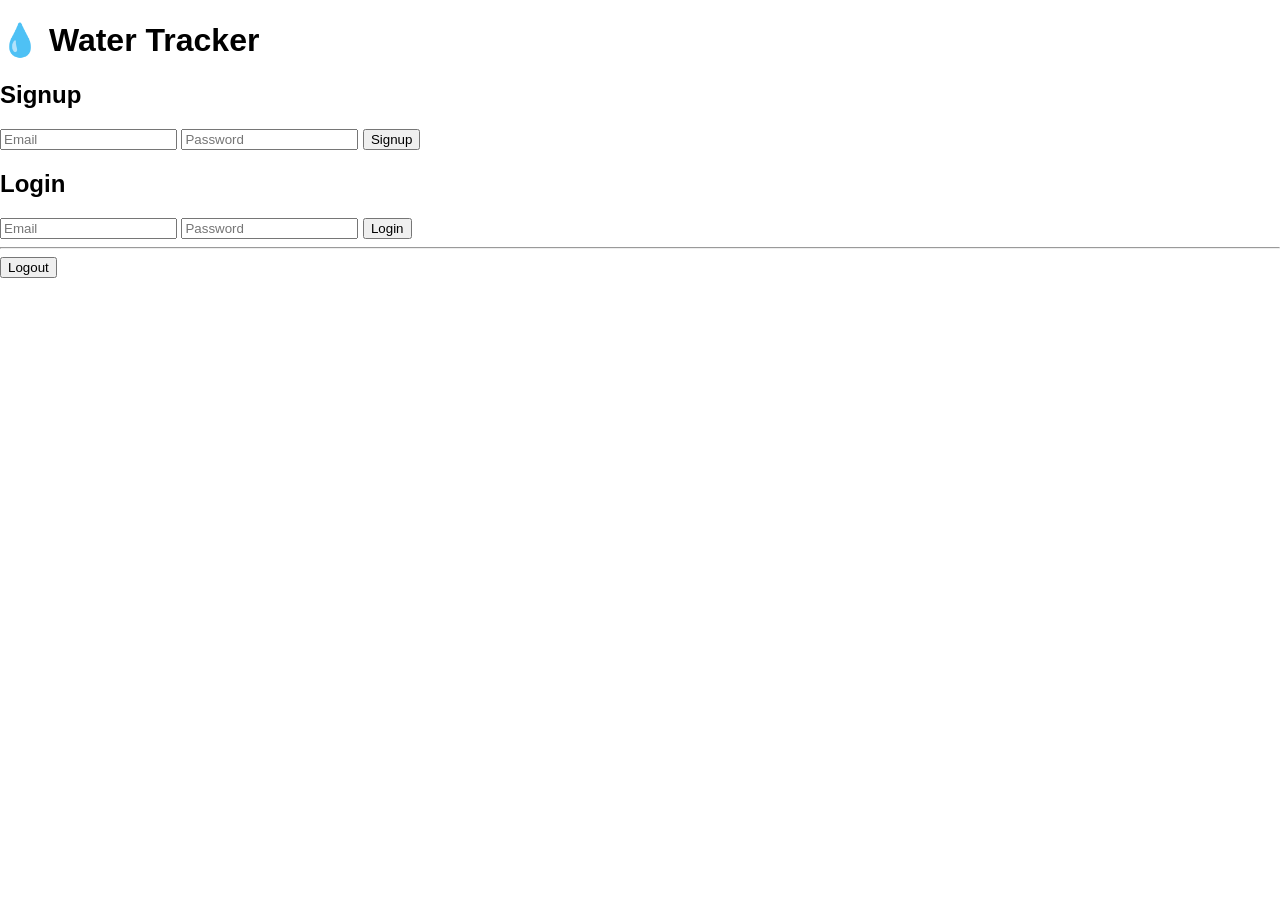
==== frontend/index.html @ 5bdaf6d4 "fix css path" ====
<!DOCTYPE html>
<html>
<head>
  <title>Water Tracker</title>
  <link rel="stylesheet" href="./style.css">
</head>
<body>

<h1>💧 Water Tracker</h1>

<h2>Signup</h2>
<input id="signupEmail" placeholder="Email">
<input id="signupPassword" type="password" placeholder="Password">
<button onclick="signup()">Signup</button>

<h2>Login</h2>
<input id="loginEmail" placeholder="Email">
<input id="loginPassword" type="password" placeholder="Password">
<button onclick="login()">Login</button>

<hr>
<div class="bar">
  <div id="fill"></div>
</div>
<div id="tracker" style="display:none;">
  <h2>Water Tracker</h2>
  <p id="progress">0 / 2000 ml</p>

  <button onclick="addWater(250)">+250 ml</button>
  <button onclick="addWater(500)">+500 ml</button>
</div>

<button onclick="logout()">Logout</button>

<script src="script.js"></script>
</body>
</html>
---- frontend/style.css ----
/* 🌍 GLOBAL */
body {
  margin: 0;
  font-family: Arial, sans-serif;
  background: url("https://media1.giphy.com/media/v1.Y2lkPTc5MGI3NjExbDByN2RqdjZmanpwd3g4eXh0a2hwcHE2YTJoa3ZjcXk3ZHVzYWFwNCZlcD12MV9pbnRlcm5hbF9naWZfYnlfaWQmY3Q9Zw/s1iF2QudmlgXIWMQf4/giphy.gif") no-repeat center center/cover;
}

/* 📦 LAYOUT */
.container {
  display: flex;
  flex-direction: column; /* 🔥 IMPORTANT */
  justify-content: center;
  align-items: center;
  height: 100vh;
}

/* 🧾 CARD */
.card {
  background: rgba(255, 255, 255, 0.6);
  backdrop-filter: blur(15px);
  padding: 30px;
  border-radius: 20px;
  width: 320px;
  text-align: center;
  box-shadow: 0 10px 30px rgba(0,0,0,0.2);
}

/* 🏷️ TITLE */
.title {
  font-style: italic;
  font-weight: 600;
  color: white;
  margin-bottom: 20px;
}
.title {
  text-shadow: 0 4px 20px rgba(0,0,0,0.5);
}
.title {
  font-family: 'Send Flowers', cursive;
  font-size: 42px;
  letter-spacing: 2px;
  text-align: center;
  color: white;
}

/* 🔤 INPUT FIELDS */
.card input {
  width: 250px;   /* 👉 EDIT WIDTH HERE */
  height: 40px;   /* 👉 EDIT HEIGHT HERE */
  margin: 10px 0;
  padding: 10px;
  border-radius: 10px;
  border: 1px solid #ccc;
}

/* 🔢 PERCENT TEXT */
#percent {
  font-size: 18px;
  font-weight: bold;
}

/* ⚙️ HEADER */
.header {
  display: flex;
  justify-content: space-between;
  align-items: center;
}

.settings-btn {
  border: none;
  background: none;
  font-size: 20px;
  cursor: pointer;
}

/* 📂 MENU */
.menu {
  display: none;
  margin: 10px 0;
}

.menu button {
  display: block;
  margin: 5px auto;
}

/* 🎉 GOAL MESSAGE */
#goalMsg {
  font-size: 16px;
  font-weight: bold;
  margin-top: 10px;
}
@keyframes shake {
  0% { transform: translateX(0); }
  25% { transform: translateX(-3px); }
  50% { transform: translateX(3px); }
  75% { transform: translateX(-3px); }
  100% { transform: translateX(0); }
}

.overfill {
  animation: shake 0.3s;
}

#floatingPercent {
  position: fixed;
  bottom: 20px;
  right: 20px;
  font-size: 26px;
  font-weight: bold;
  color: #004d40;
  background: rgba(255,255,255,0.6);
  padding: 10px 15px;
  border-radius: 15px;
}
#waterText {
  font-size: 20px;
  font-weight: bold;
  margin: 10px 0;
  color: #004d40;
}
.buttons button {
  margin: 8px;
  padding: 12px 18px;
  border: none;
  border-radius: 15px;
  background: #00bcd4;
  color: white;
  font-size: 15px;
  cursor: pointer;
  transition: 0.2s;
}

.buttons button:hover {
  background: #4dd0e1;
  transform: scale(1.05);
}
.login-card {
  background: rgba(255, 255, 255, 0.15);
  backdrop-filter: blur(20px);
  border-radius: 20px;
  padding: 30px;
  width: 320px;
  box-shadow: 0 8px 40px rgba(0,0,0,0.3);
}

/* ✨ TITLE */
.title {
  text-align: center;
  font-style: italic;
  font-weight: 600;
  font-size: 28px;
  color: white;
  margin-bottom: 20px;
  letter-spacing: 1px;
}

/* 🔤 INPUTS */
.login-card input {
  width: 100%;
  height: 45px;
  margin: 10px 0;
  padding: 10px;
  border-radius: 12px;
  border: none;
  outline: none;
  background: rgba(255,255,255,0.8);
}

/* 💙 BUTTONS */
.btn {
  width: 100%;
  padding: 12px;
  border-radius: 20px;
  border: none;
  background: #00bcd4;
  color: white;
  font-size: 15px;
  cursor: pointer;
  margin-top: 10px;
  transition: 0.25s;
}

.btn:hover {
  background: #4dd0e1;
  transform: scale(1.03);
}

.btn:active {
  background: #0288d1;
}

/* 🧾 STATUS */
#status {
  margin-top: 10px;
  font-weight: bold;
}
.login-card input:focus {
  box-shadow: 0 0 8px rgba(0,188,212,0.6);
}
/* 🎥 VIDEO BACKGROUND */
#bgVideo {
  position: fixed;
  top: 0;
  left: 0;
  width: 100%;
  height: 100%;
  object-fit: cover;
  z-index: -1;
}
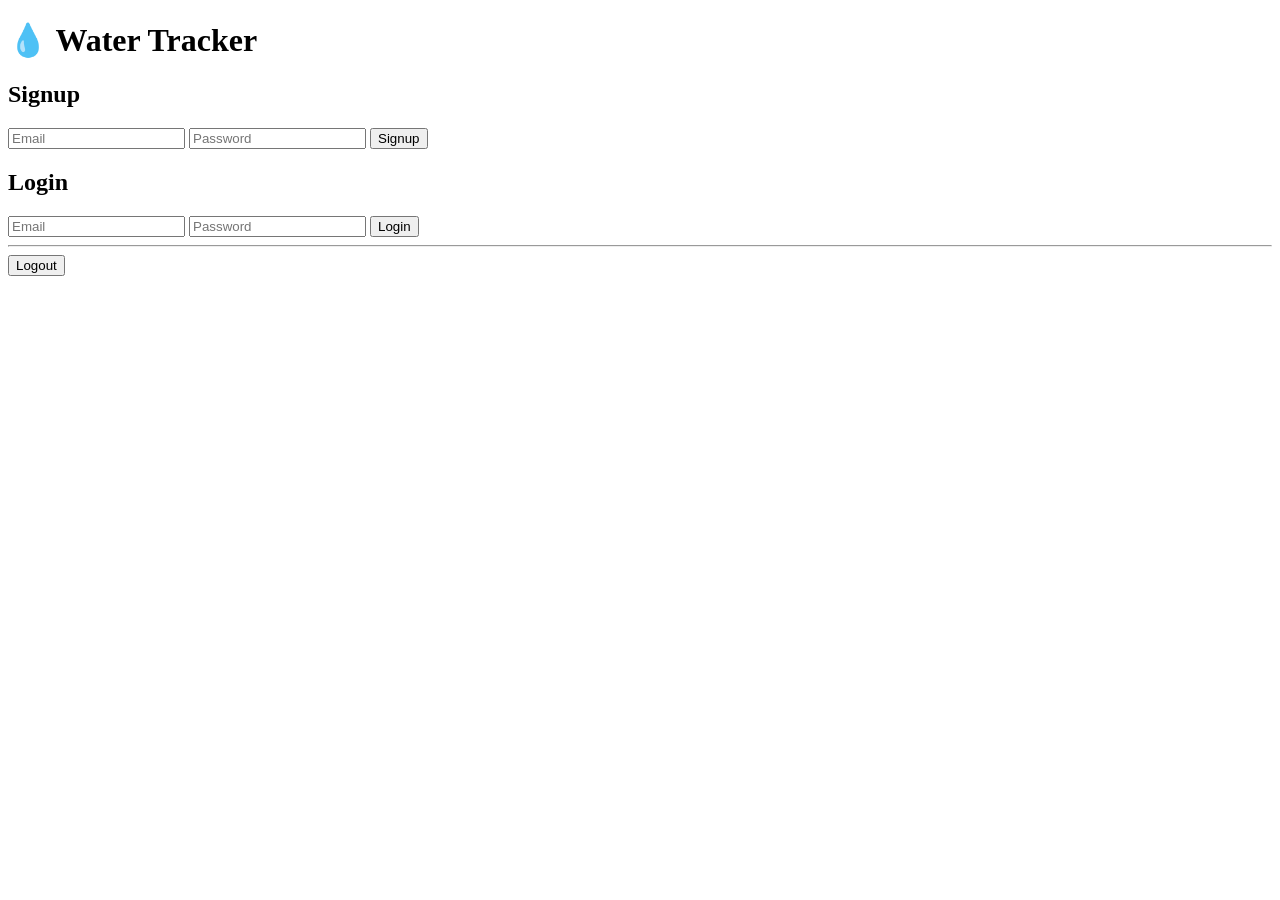
==== commit b73f9ac5: "PLEASE BE FINAL CSS ERROR" ====
--- a/frontend/index.html
+++ b/frontend/index.html
@@ -2,7 +2,7 @@
 <html>
 <head>
   <title>Water Tracker</title>
-  <link rel="stylesheet" href="./style.css">
+  <link rel="stylesheet" href="/style.css">
 </head>
 <body>
 
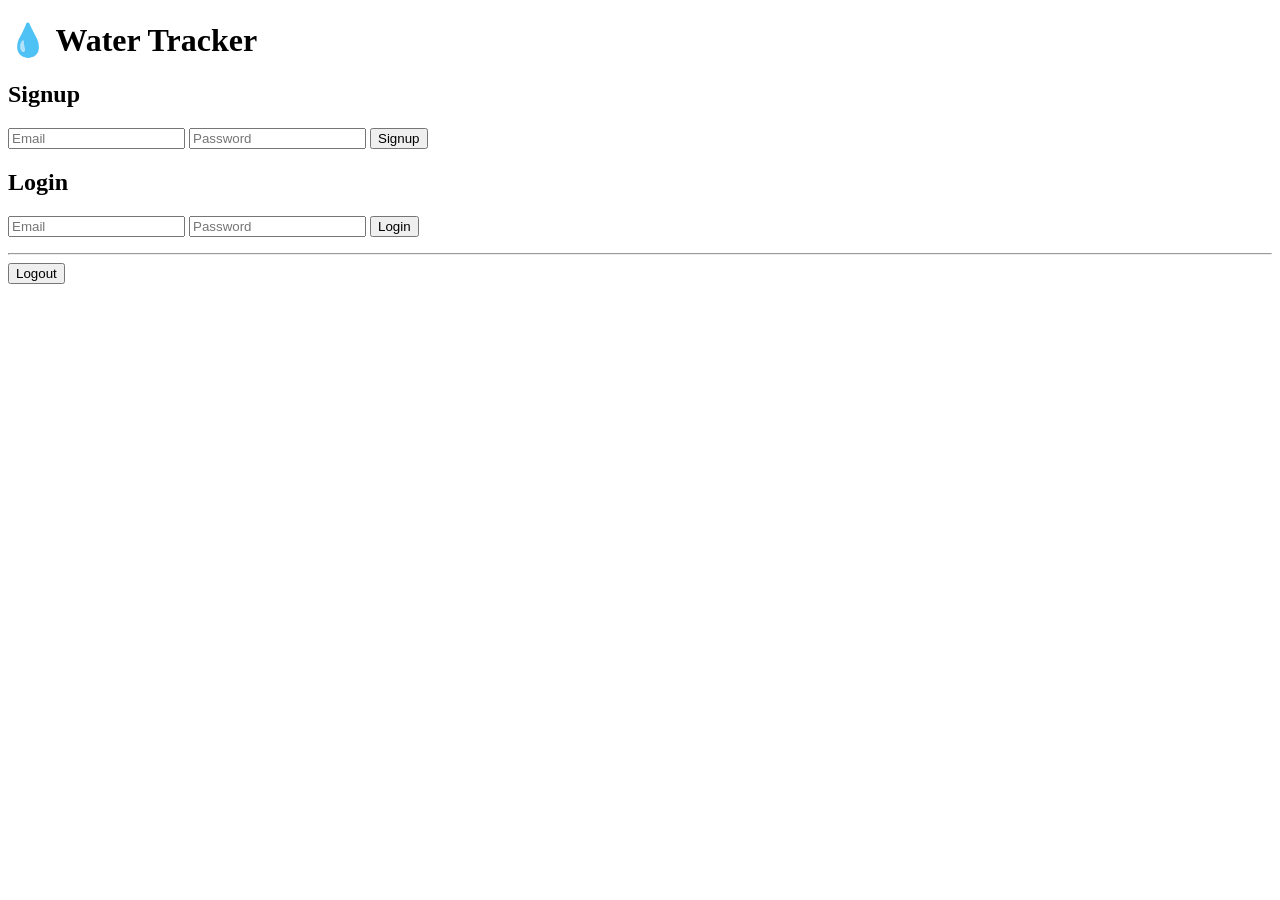
==== commit 2df96f53: "final fix structure" ====
--- a/frontend/index.html
+++ b/frontend/index.html
@@ -2,28 +2,33 @@
 <html>
 <head>
   <title>Water Tracker</title>
-  <link rel="stylesheet" href="/style.css">
+
+  <!-- CSS -->
+  <link rel="stylesheet" href="/style.css?v=5">
 </head>
+
 <body>
 
 <h1>💧 Water Tracker</h1>
 
+<!-- SIGNUP -->
 <h2>Signup</h2>
-<input id="signupEmail" placeholder="Email">
-<input id="signupPassword" type="password" placeholder="Password">
+<input id="email" placeholder="Email">
+<input id="password" type="password" placeholder="Password">
 <button onclick="signup()">Signup</button>
 
+<!-- LOGIN -->
 <h2>Login</h2>
-<input id="loginEmail" placeholder="Email">
-<input id="loginPassword" type="password" placeholder="Password">
+<input id="email" placeholder="Email">
+<input id="password" type="password" placeholder="Password">
 <button onclick="login()">Login</button>
 
+<p id="status"></p>
+
 <hr>
-<div class="bar">
-  <div id="fill"></div>
-</div>
+
+<!-- TRACKER -->
 <div id="tracker" style="display:none;">
-  <h2>Water Tracker</h2>
   <p id="progress">0 / 2000 ml</p>
 
   <button onclick="addWater(250)">+250 ml</button>
@@ -32,6 +37,8 @@
 
 <button onclick="logout()">Logout</button>
 
-<script src="script.js"></script>
+<!-- ✅ IMPORTANT: JS LOAD -->
+<script src="/script.js"></script>
+
 </body>
 </html>
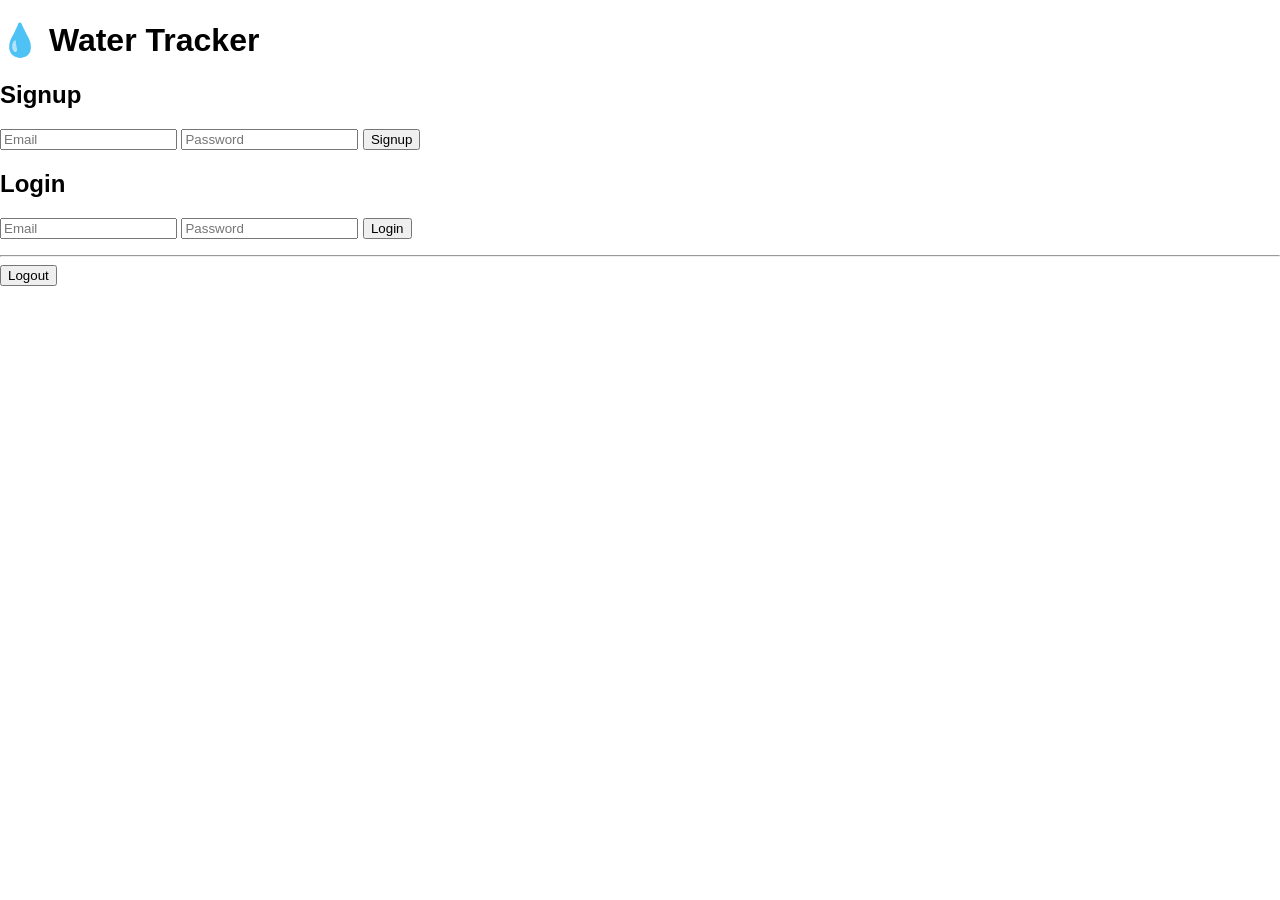
==== commit 325f9da0: "final fix everything" ====
--- a/frontend/index.html
+++ b/frontend/index.html
@@ -4,7 +4,7 @@
   <title>Water Tracker</title>
 
   <!-- CSS -->
-  <link rel="stylesheet" href="/style.css?v=5">
+  <link rel="stylesheet" href="style.css?v=5">
 </head>
 
 <body>
--- a/frontend/style.css
+++ b/frontend/style.css
@@ -0,0 +1,210 @@
+/* 🌍 GLOBAL */
+body {
+  margin: 0;
+  font-family: Arial, sans-serif;
+  background: url("https://media1.giphy.com/media/v1.Y2lkPTc5MGI3NjExbDByN2RqdjZmanpwd3g4eXh0a2hwcHE2YTJoa3ZjcXk3ZHVzYWFwNCZlcD12MV9pbnRlcm5hbF9naWZfYnlfaWQmY3Q9Zw/s1iF2QudmlgXIWMQf4/giphy.gif") no-repeat center center/cover;
+}
+
+/* 📦 LAYOUT */
+.container {
+  display: flex;
+  flex-direction: column; /* 🔥 IMPORTANT */
+  justify-content: center;
+  align-items: center;
+  height: 100vh;
+}
+
+/* 🧾 CARD */
+.card {
+  background: rgba(255, 255, 255, 0.6);
+  backdrop-filter: blur(15px);
+  padding: 30px;
+  border-radius: 20px;
+  width: 320px;
+  text-align: center;
+  box-shadow: 0 10px 30px rgba(0,0,0,0.2);
+}
+
+/* 🏷️ TITLE */
+.title {
+  font-style: italic;
+  font-weight: 600;
+  color: white;
+  margin-bottom: 20px;
+}
+.title {
+  text-shadow: 0 4px 20px rgba(0,0,0,0.5);
+}
+.title {
+  font-family: 'Send Flowers', cursive;
+  font-size: 42px;
+  letter-spacing: 2px;
+  text-align: center;
+  color: white;
+}
+
+/* 🔤 INPUT FIELDS */
+.card input {
+  width: 250px;   /* 👉 EDIT WIDTH HERE */
+  height: 40px;   /* 👉 EDIT HEIGHT HERE */
+  margin: 10px 0;
+  padding: 10px;
+  border-radius: 10px;
+  border: 1px solid #ccc;
+}
+
+/* 🔢 PERCENT TEXT */
+#percent {
+  font-size: 18px;
+  font-weight: bold;
+}
+
+/* ⚙️ HEADER */
+.header {
+  display: flex;
+  justify-content: space-between;
+  align-items: center;
+}
+
+.settings-btn {
+  border: none;
+  background: none;
+  font-size: 20px;
+  cursor: pointer;
+}
+
+/* 📂 MENU */
+.menu {
+  display: none;
+  margin: 10px 0;
+}
+
+.menu button {
+  display: block;
+  margin: 5px auto;
+}
+
+/* 🎉 GOAL MESSAGE */
+#goalMsg {
+  font-size: 16px;
+  font-weight: bold;
+  margin-top: 10px;
+}
+@keyframes shake {
+  0% { transform: translateX(0); }
+  25% { transform: translateX(-3px); }
+  50% { transform: translateX(3px); }
+  75% { transform: translateX(-3px); }
+  100% { transform: translateX(0); }
+}
+
+.overfill {
+  animation: shake 0.3s;
+}
+
+#floatingPercent {
+  position: fixed;
+  bottom: 20px;
+  right: 20px;
+  font-size: 26px;
+  font-weight: bold;
+  color: #004d40;
+  background: rgba(255,255,255,0.6);
+  padding: 10px 15px;
+  border-radius: 15px;
+}
+#waterText {
+  font-size: 20px;
+  font-weight: bold;
+  margin: 10px 0;
+  color: #004d40;
+}
+.buttons button {
+  margin: 8px;
+  padding: 12px 18px;
+  border: none;
+  border-radius: 15px;
+  background: #00bcd4;
+  color: white;
+  font-size: 15px;
+  cursor: pointer;
+  transition: 0.2s;
+}
+
+.buttons button:hover {
+  background: #4dd0e1;
+  transform: scale(1.05);
+}
+.login-card {
+  background: rgba(255, 255, 255, 0.15);
+  backdrop-filter: blur(20px);
+  border-radius: 20px;
+  padding: 30px;
+  width: 320px;
+  box-shadow: 0 8px 40px rgba(0,0,0,0.3);
+}
+
+/* ✨ TITLE */
+.title {
+  text-align: center;
+  font-style: italic;
+  font-weight: 600;
+  font-size: 28px;
+  color: white;
+  margin-bottom: 20px;
+  letter-spacing: 1px;
+}
+
+/* 🔤 INPUTS */
+.login-card input {
+  width: 100%;
+  height: 45px;
+  margin: 10px 0;
+  padding: 10px;
+  border-radius: 12px;
+  border: none;
+  outline: none;
+  background: rgba(255,255,255,0.8);
+}
+
+/* 💙 BUTTONS */
+.btn {
+  width: 100%;
+  padding: 12px;
+  border-radius: 20px;
+  border: none;
+  background: #00bcd4;
+  color: white;
+  font-size: 15px;
+  cursor: pointer;
+  margin-top: 10px;
+  transition: 0.25s;
+}
+
+.btn:hover {
+  background: #4dd0e1;
+  transform: scale(1.03);
+}
+
+.btn:active {
+  background: #0288d1;
+}
+
+/* 🧾 STATUS */
+#status {
+  margin-top: 10px;
+  font-weight: bold;
+}
+.login-card input:focus {
+  box-shadow: 0 0 8px rgba(0,188,212,0.6);
+}
+/* 🎥 VIDEO BACKGROUND */
+#bgVideo {
+  position: fixed;
+  top: 0;
+  left: 0;
+  width: 100%;
+  height: 100%;
+  object-fit: cover;
+  z-index: -1;
+}
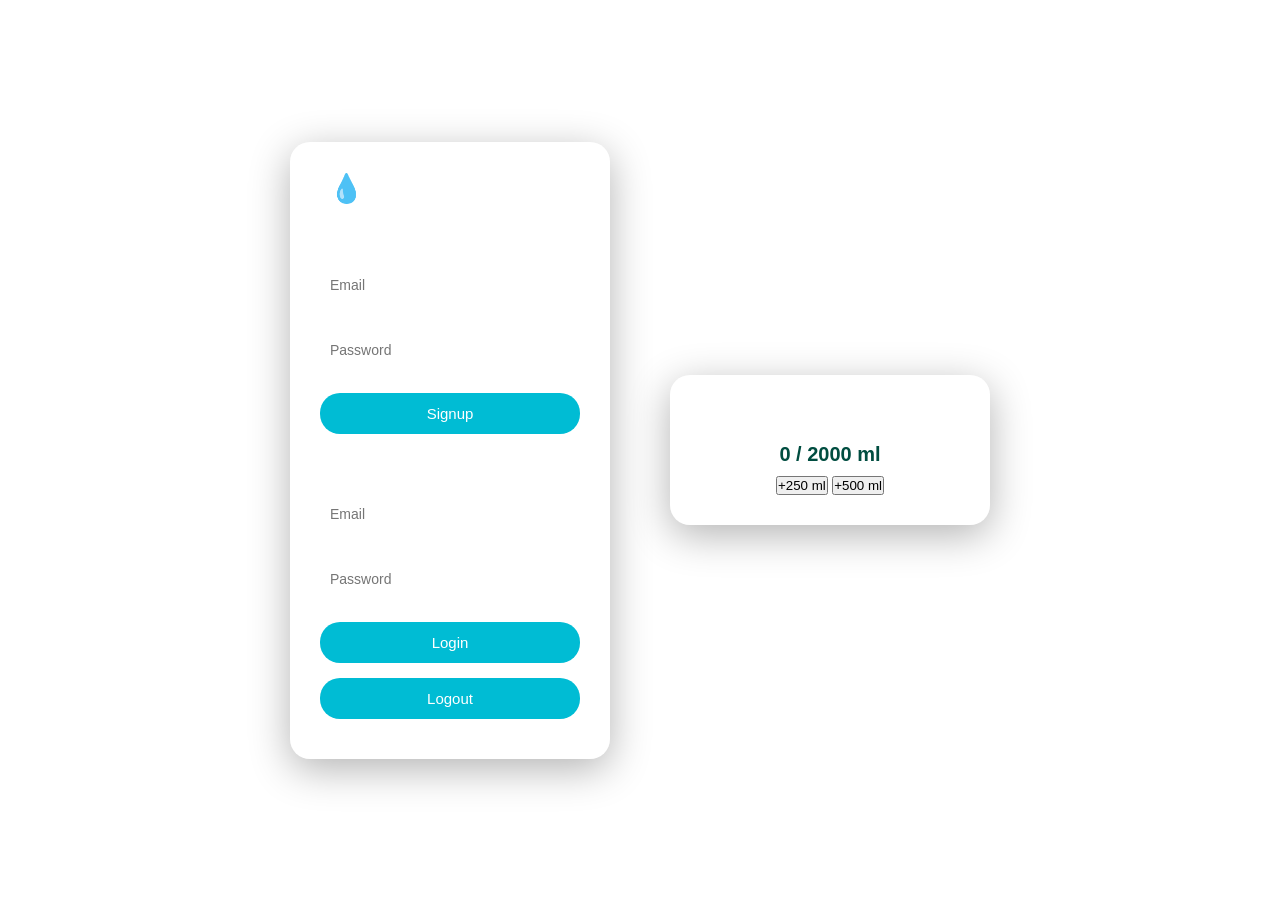
==== commit 24fd362d: "fixed layout properly" ====
--- a/frontend/index.html
+++ b/frontend/index.html
@@ -2,43 +2,45 @@
 <html>
 <head>
   <title>Water Tracker</title>
-
-  <!-- CSS -->
-  <link rel="stylesheet" href="style.css?v=5">
+  <link rel="stylesheet" href="style.css">
 </head>
-
 <body>
 
-<h1>💧 Water Tracker</h1>
+<div class="container">
 
-<!-- SIGNUP -->
-<h2>Signup</h2>
-<input id="email" placeholder="Email">
-<input id="password" type="password" placeholder="Password">
-<button onclick="signup()">Signup</button>
+  <!-- LEFT SIDE -->
+  <div class="card">
+    <h1 class="title">💧 Water Tracker</h1>
 
-<!-- LOGIN -->
-<h2>Login</h2>
-<input id="email" placeholder="Email">
-<input id="password" type="password" placeholder="Password">
-<button onclick="login()">Login</button>
+    <h2>Signup</h2>
+    <input id="signupEmail" placeholder="Email">
+    <input id="signupPassword" type="password" placeholder="Password">
+    <button class="btn" onclick="signup()">Signup</button>
 
-<p id="status"></p>
+    <h2 style="margin-top:20px;">Login</h2>
+    <input id="loginEmail" placeholder="Email">
+    <input id="loginPassword" type="password" placeholder="Password">
+    <button class="btn" onclick="login()">Login</button>
 
-<hr>
+    <button class="btn" onclick="logout()" style="margin-top:15px;">Logout</button>
 
-<!-- TRACKER -->
-<div id="tracker" style="display:none;">
-  <p id="progress">0 / 2000 ml</p>
+    <p id="status"></p>
+  </div>
 
-  <button onclick="addWater(250)">+250 ml</button>
-  <button onclick="addWater(500)">+500 ml</button>
+  <!-- RIGHT SIDE (WATER TRACKER) -->
+  <div class="card" style="margin-left: 30px;">
+    <h2>Water Intake</h2>
+
+    <p id="waterText">0 / 2000 ml</p>
+
+    <div class="buttons">
+      <button onclick="addWater(250)">+250 ml</button>
+      <button onclick="addWater(500)">+500 ml</button>
+    </div>
+  </div>
+
 </div>
 
-<button onclick="logout()">Logout</button>
-
-<!-- ✅ IMPORTANT: JS LOAD -->
-<script src="/script.js"></script>
-
+<script src="script.js"></script>
 </body>
 </html>
--- a/frontend/style.css
+++ b/frontend/style.css
@@ -1,62 +1,118 @@
-/* 🌍 GLOBAL */
-body {
+/* 🌍 GLOBAL RESET */
+* {
   margin: 0;
-  font-family: Arial, sans-serif;
-  background: url("https://media1.giphy.com/media/v1.Y2lkPTc5MGI3NjExbDByN2RqdjZmanpwd3g4eXh0a2hwcHE2YTJoa3ZjcXk3ZHVzYWFwNCZlcD12MV9pbnRlcm5hbF9naWZfYnlfaWQmY3Q9Zw/s1iF2QudmlgXIWMQf4/giphy.gif") no-repeat center center/cover;
+  padding: 0;
+  box-sizing: border-box;
 }
 
-/* 📦 LAYOUT */
+body {
+  font-family: Arial, sans-serif;
+  height: 100vh;
+  background: url("https://media1.giphy.com/media/v1.Y2lkPTc5MGI3NjExbDByN2RqdjZmanpwd3g4eXh0a2hwcHE2YTJoa3ZjcXk3ZHVzYWFwNCZlcD12MV9pbnRlcm5hbF9naWZfYnlfaWQmY3Q9Zw/s1iF2QudmlgXIWMQf4/giphy.gif") no-repeat center center/cover;
+  display: flex;
+  justify-content: center;
+  align-items: center;
+  color: white;
+}
+
+/* 📦 MAIN CONTAINER */
 .container {
   display: flex;
-  flex-direction: column; /* 🔥 IMPORTANT */
   justify-content: center;
   align-items: center;
-  height: 100vh;
+  gap: 30px;
 }
 
-/* 🧾 CARD */
+/* 🧾 CARD (USED FOR LOGIN + SIGNUP) */
 .card {
-  background: rgba(255, 255, 255, 0.6);
-  backdrop-filter: blur(15px);
+  background: rgba(255, 255, 255, 0.15);
+  backdrop-filter: blur(20px);
   padding: 30px;
   border-radius: 20px;
   width: 320px;
   text-align: center;
-  box-shadow: 0 10px 30px rgba(0,0,0,0.2);
+  box-shadow: 0 10px 40px rgba(0,0,0,0.3);
 }
 
 /* 🏷️ TITLE */
 .title {
-  font-style: italic;
-  font-weight: 600;
-  color: white;
+  font-size: 28px;
+  font-weight: bold;
   margin-bottom: 20px;
-}
-.title {
-  text-shadow: 0 4px 20px rgba(0,0,0,0.5);
-}
-.title {
-  font-family: 'Send Flowers', cursive;
-  font-size: 42px;
-  letter-spacing: 2px;
-  text-align: center;
-  color: white;
+  letter-spacing: 1px;
 }
 
 /* 🔤 INPUT FIELDS */
 .card input {
-  width: 250px;   /* 👉 EDIT WIDTH HERE */
-  height: 40px;   /* 👉 EDIT HEIGHT HERE */
+  width: 100%;
+  height: 45px;
   margin: 10px 0;
   padding: 10px;
-  border-radius: 10px;
-  border: 1px solid #ccc;
+  border-radius: 12px;
+  border: none;
+  outline: none;
+  background: rgba(255,255,255,0.85);
+  font-size: 14px;
 }
 
-/* 🔢 PERCENT TEXT */
+/* ✨ INPUT FOCUS EFFECT */
+.card input:focus {
+  box-shadow: 0 0 10px rgba(0,188,212,0.7);
+}
+
+/* 🔘 BUTTONS */
+.btn {
+  width: 100%;
+  padding: 12px;
+  margin-top: 10px;
+  border-radius: 20px;
+  border: none;
+  background: #00bcd4;
+  color: white;
+  font-size: 15px;
+  cursor: pointer;
+  transition: 0.25s;
+}
+
+.btn:hover {
+  background: #4dd0e1;
+  transform: scale(1.03);
+}
+
+.btn:active {
+  background: #0288d1;
+}
+
+/* 🧾 STATUS TEXT */
+#status {
+  margin-top: 10px;
+  font-weight: bold;
+}
+
+/* 🌊 WATER TRACKER UI */
+#waterText {
+  font-size: 20px;
+  font-weight: bold;
+  margin: 10px 0;
+  color: #004d40;
+}
+
 #percent {
   font-size: 18px;
   font-weight: bold;
+}
+
+/* 📊 FLOATING PERCENT */
+#floatingPercent {
+  position: fixed;
+  bottom: 20px;
+  right: 20px;
+  font-size: 22px;
+  font-weight: bold;
+  color: #004d40;
+  background: rgba(255,255,255,0.7);
+  padding: 10px 15px;
+  border-radius: 15px;
 }
 
 /* ⚙️ HEADER */
@@ -66,6 +122,7 @@
   align-items: center;
 }
 
+/* ☰ SETTINGS BUTTON */
 .settings-btn {
   border: none;
   background: none;
@@ -73,7 +130,7 @@
   cursor: pointer;
 }
 
-/* 📂 MENU */
+/* 📂 DROPDOWN MENU */
 .menu {
   display: none;
   margin: 10px 0;
@@ -90,6 +147,8 @@
   font-weight: bold;
   margin-top: 10px;
 }
+
+/* 🔥 SHAKE ANIMATION */
 @keyframes shake {
   0% { transform: translateX(0); }
   25% { transform: translateX(-3px); }
@@ -102,103 +161,7 @@
   animation: shake 0.3s;
 }
 
-#floatingPercent {
-  position: fixed;
-  bottom: 20px;
-  right: 20px;
-  font-size: 26px;
-  font-weight: bold;
-  color: #004d40;
-  background: rgba(255,255,255,0.6);
-  padding: 10px 15px;
-  border-radius: 15px;
-}
-#waterText {
-  font-size: 20px;
-  font-weight: bold;
-  margin: 10px 0;
-  color: #004d40;
-}
-.buttons button {
-  margin: 8px;
-  padding: 12px 18px;
-  border: none;
-  border-radius: 15px;
-  background: #00bcd4;
-  color: white;
-  font-size: 15px;
-  cursor: pointer;
-  transition: 0.2s;
-}
-
-.buttons button:hover {
-  background: #4dd0e1;
-  transform: scale(1.05);
-}
-.login-card {
-  background: rgba(255, 255, 255, 0.15);
-  backdrop-filter: blur(20px);
-  border-radius: 20px;
-  padding: 30px;
-  width: 320px;
-  box-shadow: 0 8px 40px rgba(0,0,0,0.3);
-}
-
-/* ✨ TITLE */
-.title {
-  text-align: center;
-  font-style: italic;
-  font-weight: 600;
-  font-size: 28px;
-  color: white;
-  margin-bottom: 20px;
-  letter-spacing: 1px;
-}
-
-/* 🔤 INPUTS */
-.login-card input {
-  width: 100%;
-  height: 45px;
-  margin: 10px 0;
-  padding: 10px;
-  border-radius: 12px;
-  border: none;
-  outline: none;
-  background: rgba(255,255,255,0.8);
-}
-
-/* 💙 BUTTONS */
-.btn {
-  width: 100%;
-  padding: 12px;
-  border-radius: 20px;
-  border: none;
-  background: #00bcd4;
-  color: white;
-  font-size: 15px;
-  cursor: pointer;
-  margin-top: 10px;
-  transition: 0.25s;
-}
-
-.btn:hover {
-  background: #4dd0e1;
-  transform: scale(1.03);
-}
-
-.btn:active {
-  background: #0288d1;
-}
-
-/* 🧾 STATUS */
-#status {
-  margin-top: 10px;
-  font-weight: bold;
-}
-.login-card input:focus {
-  box-shadow: 0 0 8px rgba(0,188,212,0.6);
-}
-/* 🎥 VIDEO BACKGROUND */
+/* 🎥 VIDEO BACKGROUND (OPTIONAL) */
 #bgVideo {
   position: fixed;
   top: 0;
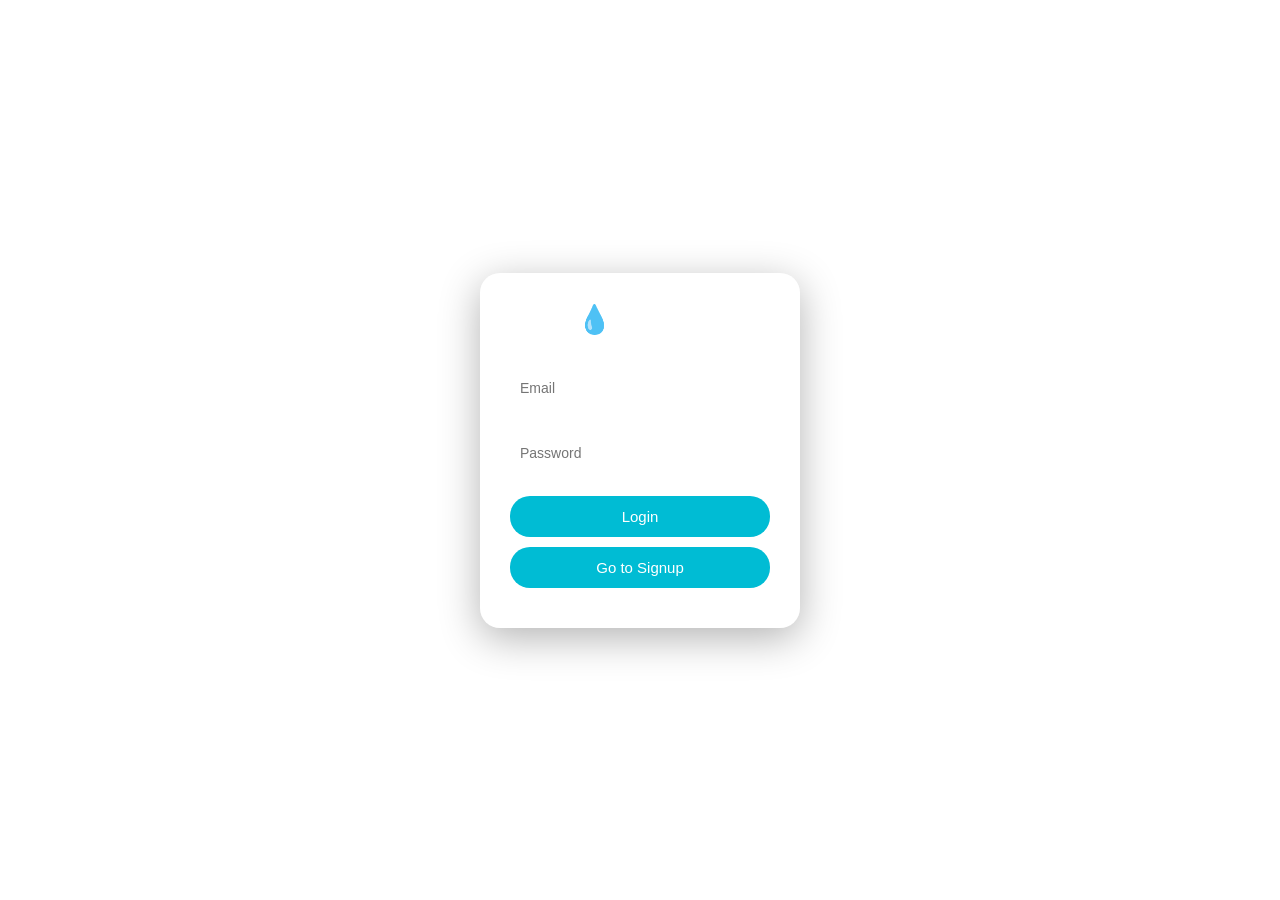
==== commit e3c83261: "multi page app structure" ====
--- a/frontend/index.html
+++ b/frontend/index.html
@@ -1,46 +1,25 @@
 <!DOCTYPE html>
 <html>
 <head>
-  <title>Water Tracker</title>
+  <title>Login</title>
   <link rel="stylesheet" href="style.css">
 </head>
 <body>
 
 <div class="container">
+  <div class="card">
+    <h1 class="title">💧 Login</h1>
 
-  <!-- LEFT SIDE -->
-  <div class="card">
-    <h1 class="title">💧 Water Tracker</h1>
+    <input id="email" placeholder="Email">
+    <input id="password" type="password" placeholder="Password">
 
-    <h2>Signup</h2>
-    <input id="signupEmail" placeholder="Email">
-    <input id="signupPassword" type="password" placeholder="Password">
-    <button class="btn" onclick="signup()">Signup</button>
-
-    <h2 style="margin-top:20px;">Login</h2>
-    <input id="loginEmail" placeholder="Email">
-    <input id="loginPassword" type="password" placeholder="Password">
     <button class="btn" onclick="login()">Login</button>
-
-    <button class="btn" onclick="logout()" style="margin-top:15px;">Logout</button>
+    <button class="btn" onclick="goSignup()">Go to Signup</button>
 
     <p id="status"></p>
   </div>
-
-  <!-- RIGHT SIDE (WATER TRACKER) -->
-  <div class="card" style="margin-left: 30px;">
-    <h2>Water Intake</h2>
-
-    <p id="waterText">0 / 2000 ml</p>
-
-    <div class="buttons">
-      <button onclick="addWater(250)">+250 ml</button>
-      <button onclick="addWater(500)">+500 ml</button>
-    </div>
-  </div>
-
 </div>
 
-<script src="script.js"></script>
+<script src="login.js"></script>
 </body>
 </html>
